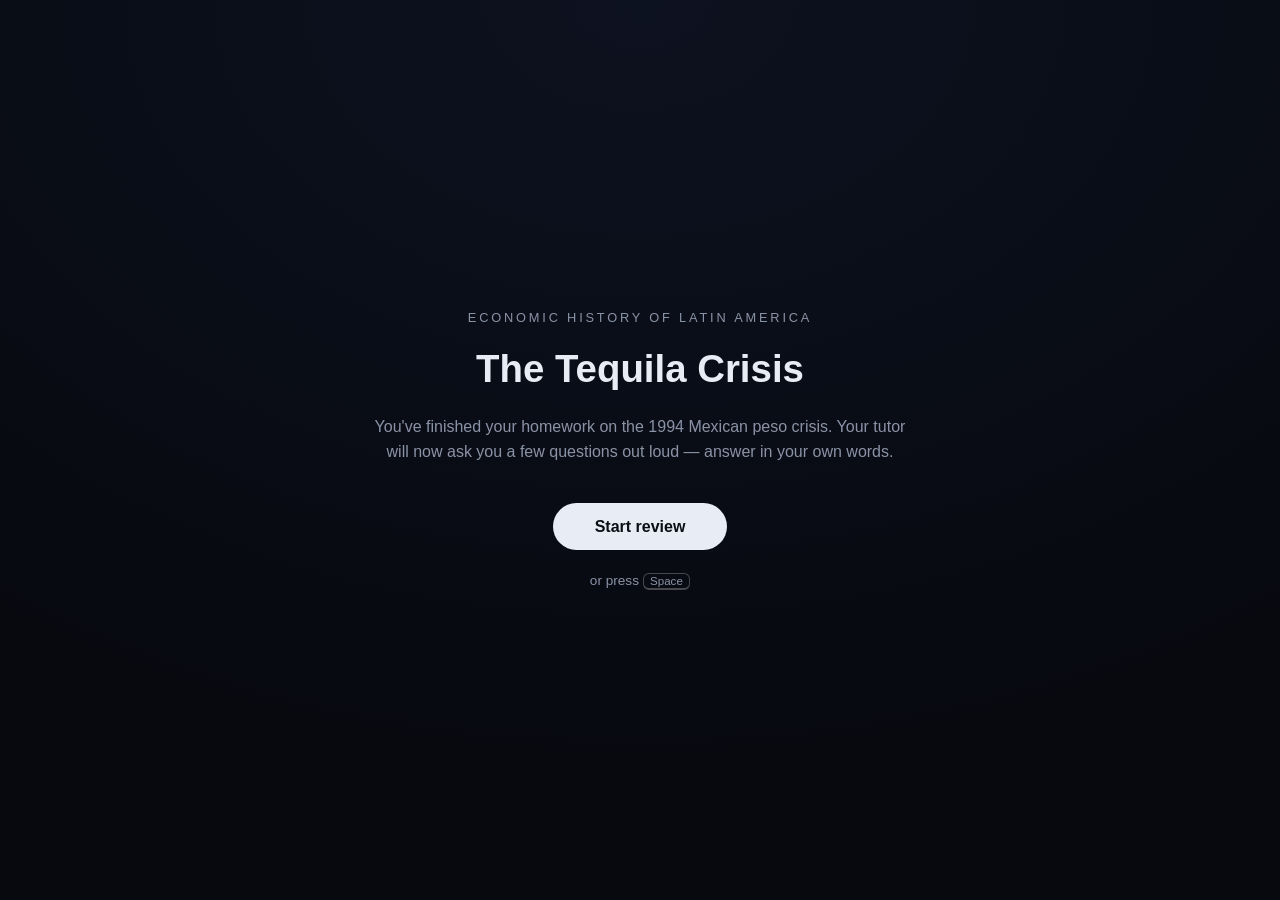
==== demo/index.html @ dbaed429 "Add Demo Day prototype: offline AI-tutor voice session Static HTML/JS mock of the student homework-r" ====
<!DOCTYPE html>
<html lang="en">
<head>
  <meta charset="UTF-8" />
  <meta name="viewport" content="width=device-width, initial-scale=1.0" />
  <title>AI Tutor — Homework Review</title>
  <link rel="stylesheet" href="styles.css" />
</head>
<body>

  <!-- 1. Start / homework intro -->
  <section id="screen-start" class="screen">
    <div class="eyebrow" id="course"></div>
    <h1 id="topic-title"></h1>
    <p class="subtitle" id="homework-intro"></p>
    <button class="btn" id="start-btn">Start review</button>
    <p class="hint">or press <kbd>Space</kbd></p>
  </section>

  <!-- 2. Voice session -->
  <section id="screen-voice" class="screen">
    <div class="voice-header">
      <div class="topic" id="voice-topic"></div>
      <div class="status" id="status"></div>
    </div>

    <div class="orb-stage">
      <div class="orb-halo" id="orb-halo"></div>
      <div class="orb" id="orb"></div>
    </div>

    <p class="question-text" id="question-text"></p>
    <div class="progress" id="progress"></div>
    <p class="hint" id="hint"></p>
  </section>

  <!-- 3. Personalized review video (teacher's AI avatar, Spanish w/ English captions) -->
  <section id="screen-video" class="screen">
    <div class="eyebrow" id="video-eyebrow"></div>
    <p class="subtitle" id="video-lead"></p>
    <video id="review-video" playsinline crossorigin="anonymous">
      <source type="video/mp4" />
      <track kind="subtitles" srclang="en" label="English" default />
    </video>
    <p class="hint">Press <kbd>Space</kbd> to continue</p>
  </section>

  <!-- 4. End screen -->
  <section id="screen-done" class="screen">
    <div class="check">✓</div>
    <h1 id="summary-title"></h1>
    <p class="subtitle" id="summary-message"></p>
    <ul class="topics" id="summary-topics"></ul>
    <p class="footer-note" id="summary-footer"></p>
  </section>

  <script src="config.js"></script>
  <script src="app.js"></script>
</body>
</html>
---- demo/styles.css ----
* {
  margin: 0;
  padding: 0;
  box-sizing: border-box;
}

:root {
  --bg-0: #07090f;
  --bg-1: #0d1220;
  --text: #e8ecf4;
  --text-dim: #8a93a6;
  --accent: #6ea8ff;
  --accent-soft: rgba(110, 168, 255, 0.35);
  --listen: #7fe3b0;
  --listen-soft: rgba(127, 227, 176, 0.35);
}

html,
body {
  height: 100%;
}

body {
  font-family: -apple-system, BlinkMacSystemFont, "Segoe UI", Roboto, sans-serif;
  color: var(--text);
  background: radial-gradient(120% 120% at 50% 0%, var(--bg-1) 0%, var(--bg-0) 70%);
  overflow: hidden;
}

.screen {
  position: absolute;
  inset: 0;
  display: none;
  flex-direction: column;
  align-items: center;
  justify-content: center;
  gap: 1.4rem;
  padding: 2rem;
  text-align: center;
}

.screen.active {
  display: flex;
  animation: fadein 0.5s ease;
}

@keyframes fadein {
  from { opacity: 0; }
  to { opacity: 1; }
}

/* ---------- Start screen ---------- */

.eyebrow {
  font-size: 0.8rem;
  letter-spacing: 0.22em;
  text-transform: uppercase;
  color: var(--text-dim);
}

h1 {
  font-size: 2.4rem;
  font-weight: 700;
}

.subtitle {
  max-width: 34rem;
  line-height: 1.6;
  color: var(--text-dim);
}

.btn {
  margin-top: 1rem;
  padding: 0.9rem 2.6rem;
  font-size: 1rem;
  font-weight: 600;
  color: #0b0e14;
  background: var(--text);
  border: none;
  border-radius: 999px;
  cursor: pointer;
  transition: transform 0.15s ease, box-shadow 0.15s ease;
}

.btn:hover {
  transform: translateY(-1px);
  box-shadow: 0 6px 24px rgba(255, 255, 255, 0.18);
}

/* ---------- Video screen ---------- */

#screen-video video {
  height: min(68vh, 620px);
  border-radius: 18px;
  box-shadow: 0 20px 60px rgba(0, 0, 0, 0.6);
  background: #000;
}

#screen-video video::cue {
  font-size: 1.05rem;
  background: rgba(0, 0, 0, 0.65);
}

/* ---------- Voice screen ---------- */

#screen-voice {
  justify-content: space-between;
  padding: 3.5rem 2rem 2.5rem;
}

.voice-header {
  display: flex;
  flex-direction: column;
  gap: 0.35rem;
}

.voice-header .topic {
  font-weight: 600;
}

.voice-header .status {
  color: var(--text-dim);
  font-size: 0.9rem;
  min-height: 1.2em;
  transition: color 0.3s ease;
}

.orb-stage {
  position: relative;
  display: flex;
  align-items: center;
  justify-content: center;
  flex: 1;
  width: 100%;
}

.orb {
  position: relative;
  width: 190px;
  height: 190px;
  border-radius: 50%;
  background: radial-gradient(circle at 32% 30%, #dceaff 0%, #9cc2ff 32%, #4f86e8 68%, #2a4f9e 100%);
  box-shadow:
    0 0 60px var(--accent-soft),
    0 0 140px var(--accent-soft);
  transition: background 0.6s ease, box-shadow 0.6s ease;
  will-change: transform;
}

.orb.listening {
  background: radial-gradient(circle at 32% 30%, #e2fff0 0%, #a5ecc7 32%, #4ec98d 68%, #1f7a52 100%);
  box-shadow:
    0 0 60px var(--listen-soft),
    0 0 140px var(--listen-soft);
}

.orb-halo {
  position: absolute;
  width: 190px;
  height: 190px;
  border-radius: 50%;
  background: var(--accent-soft);
  filter: blur(50px);
  transition: background 0.6s ease;
  will-change: transform;
}

.orb-halo.listening {
  background: var(--listen-soft);
}

.question-text {
  min-height: 4.2em;
  max-width: 40rem;
  font-size: 1.35rem;
  line-height: 1.5;
  font-weight: 500;
}

.progress {
  display: flex;
  gap: 0.55rem;
  margin-top: 0.6rem;
}

.progress .dot {
  width: 8px;
  height: 8px;
  border-radius: 50%;
  background: rgba(255, 255, 255, 0.18);
  transition: background 0.3s ease;
}

.progress .dot.current {
  background: var(--text);
}

.progress .dot.done {
  background: var(--accent);
}

.hint {
  color: var(--text-dim);
  font-size: 0.85rem;
  min-height: 1.2em;
}

kbd {
  display: inline-block;
  padding: 0.1em 0.55em;
  border: 1px solid rgba(255, 255, 255, 0.25);
  border-bottom-width: 2px;
  border-radius: 6px;
  font-family: inherit;
  font-size: 0.85em;
}

/* ---------- End screen ---------- */

.check {
  width: 64px;
  height: 64px;
  border-radius: 50%;
  display: flex;
  align-items: center;
  justify-content: center;
  font-size: 1.8rem;
  background: rgba(127, 227, 176, 0.15);
  color: var(--listen);
}

.topics {
  list-style: none;
  display: flex;
  flex-direction: column;
  gap: 0.6rem;
  color: var(--text-dim);
}

.topics li::before {
  content: "✓  ";
  color: var(--listen);
}

.footer-note {
  margin-top: 1.2rem;
  font-size: 0.85rem;
  color: var(--text-dim);
}
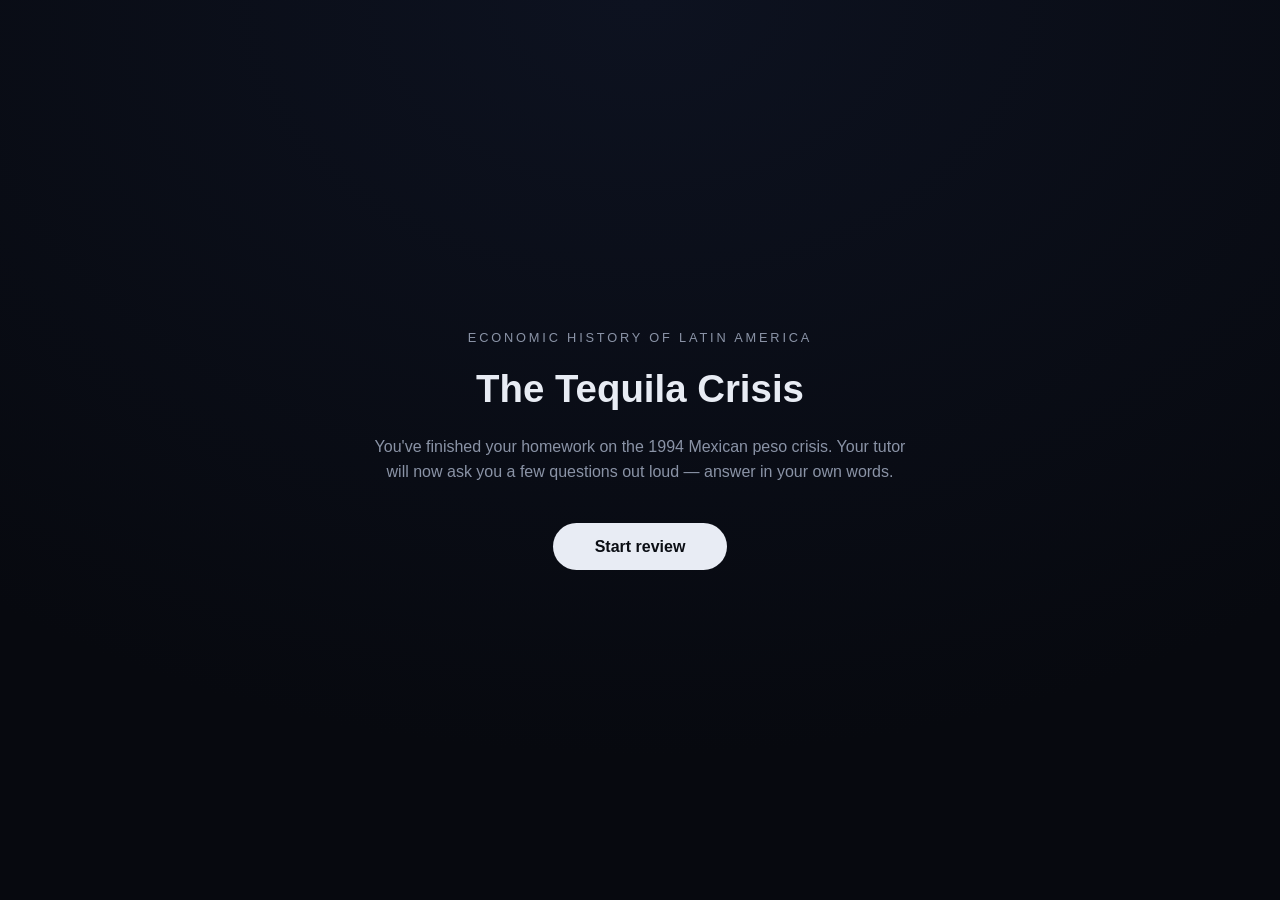
==== commit 84507429: "Improve Demo Day prototype UX: gap-driven story, feedback beat, safety rails - Q3 is now answered wr" ====
--- a/demo/index.html
+++ b/demo/index.html
@@ -14,7 +14,6 @@
     <h1 id="topic-title"></h1>
     <p class="subtitle" id="homework-intro"></p>
     <button class="btn" id="start-btn">Start review</button>
-    <p class="hint">or press <kbd>Space</kbd></p>
   </section>
 
   <!-- 2. Voice session -->
@@ -29,9 +28,12 @@
       <div class="orb" id="orb"></div>
     </div>
 
-    <p class="question-text" id="question-text"></p>
+    <div class="qa-slot">
+      <p class="question-text" id="question-text"></p>
+      <ul class="insights" id="insights"></ul>
+      <div class="gen-loader" id="gen-loader"><span class="bar"></span></div>
+    </div>
     <div class="progress" id="progress"></div>
-    <p class="hint" id="hint"></p>
   </section>
 
   <!-- 3. Personalized review video (teacher's AI avatar, Spanish w/ English captions) -->
@@ -42,10 +44,16 @@
       <source type="video/mp4" />
       <track kind="subtitles" srclang="en" label="English" default />
     </video>
-    <p class="hint">Press <kbd>Space</kbd> to continue</p>
+    <div class="feedback" id="feedback">
+      <p class="feedback-prompt" id="feedback-prompt"></p>
+      <div class="feedback-btns">
+        <button class="thumb" id="thumb-up" aria-label="Helpful">👍</button>
+        <button class="thumb" id="thumb-down" aria-label="Not helpful">👎</button>
+      </div>
+    </div>
   </section>
 
-  <!-- 4. End screen -->
+  <!-- 4. Student end screen -->
   <section id="screen-done" class="screen">
     <div class="check">✓</div>
     <h1 id="summary-title"></h1>
@@ -54,6 +62,17 @@
     <p class="footer-note" id="summary-footer"></p>
   </section>
 
+  <!-- 5. Teacher dashboard -->
+  <section id="screen-teacher" class="screen">
+    <div class="eyebrow" id="teacher-eyebrow"></div>
+    <h1 id="teacher-title"></h1>
+    <p class="subtitle" id="teacher-subtitle"></p>
+    <div class="dash-card">
+      <table class="dash-table" id="teacher-table"></table>
+    </div>
+    <p class="dash-insight" id="teacher-insight"></p>
+  </section>
+
   <script src="config.js"></script>
   <script src="app.js"></script>
 </body>
--- a/demo/styles.css
+++ b/demo/styles.css
@@ -13,6 +13,10 @@
   --accent-soft: rgba(110, 168, 255, 0.35);
   --listen: #7fe3b0;
   --listen-soft: rgba(127, 227, 176, 0.35);
+  --warn: #ffcf7d;
+  --warn-soft: rgba(255, 207, 125, 0.16);
+  --card: rgba(255, 255, 255, 0.045);
+  --card-border: rgba(255, 255, 255, 0.09);
 }
 
 html,
@@ -101,6 +105,54 @@
   background: rgba(0, 0, 0, 0.65);
 }
 
+/* Make room for the feedback prompt once the video freezes. */
+
+#screen-video.feedback-open video {
+  height: min(56vh, 520px);
+}
+
+.feedback {
+  display: none;
+  flex-direction: column;
+  align-items: center;
+  gap: 0.9rem;
+}
+
+.feedback.active {
+  display: flex;
+  animation: fadein 0.4s ease;
+}
+
+.feedback-prompt {
+  font-size: 1.05rem;
+  font-weight: 500;
+}
+
+.feedback-btns {
+  display: flex;
+  gap: 1rem;
+}
+
+.thumb {
+  width: 58px;
+  height: 58px;
+  font-size: 1.5rem;
+  border-radius: 50%;
+  border: 1px solid var(--card-border);
+  background: var(--card);
+  cursor: pointer;
+  transition: transform 0.15s ease, background 0.2s ease, border-color 0.2s ease;
+}
+
+.thumb:hover {
+  transform: translateY(-2px);
+}
+
+.thumb.selected {
+  background: rgba(127, 227, 176, 0.18);
+  border-color: var(--listen);
+}
+
 /* ---------- Voice screen ---------- */
 
 #screen-voice {
@@ -169,14 +221,93 @@
   background: var(--listen-soft);
 }
 
+.qa-slot {
+  min-height: 8em;
+  display: flex;
+  flex-direction: column;
+  align-items: center;
+  justify-content: flex-start;
+  gap: 0.6rem;
+}
+
 .question-text {
-  min-height: 4.2em;
   max-width: 40rem;
   font-size: 1.35rem;
   line-height: 1.5;
   font-weight: 500;
 }
 
+/* Analysis insight lines — streamed in one by one. */
+
+.insights {
+  list-style: none;
+  display: flex;
+  flex-direction: column;
+  gap: 0.55rem;
+  font-size: 1.1rem;
+}
+
+.insights li {
+  opacity: 0;
+  animation: riseIn 0.45s ease forwards;
+}
+
+@keyframes riseIn {
+  from { opacity: 0; transform: translateY(8px); }
+  to { opacity: 1; transform: none; }
+}
+
+.insights li.ok::before {
+  content: "✓  ";
+  color: var(--listen);
+}
+
+.insights li.gap {
+  color: var(--warn);
+  font-weight: 600;
+}
+
+.insights li.gap::before {
+  content: "⚠  ";
+}
+
+/* "Generating personalized review" loading beat */
+
+.gen-loader {
+  display: none;
+  width: 230px;
+  height: 4px;
+  margin-top: 0.4rem;
+  border-radius: 999px;
+  background: rgba(255, 255, 255, 0.1);
+  overflow: hidden;
+}
+
+.gen-loader.active {
+  display: block;
+}
+
+.gen-loader .bar {
+  display: block;
+  height: 100%;
+  width: 40%;
+  border-radius: 999px;
+  background: linear-gradient(90deg, #4f86e8, #6ea8ff);
+  animation: genSlide 1s ease-in-out infinite;
+}
+
+@keyframes genSlide {
+  from { transform: translateX(-110%); }
+  to { transform: translateX(260%); }
+}
+
+/* Acknowledgement beat */
+
+.voice-header .status.ack {
+  color: var(--listen);
+  font-weight: 700;
+}
+
 .progress {
   display: flex;
   gap: 0.55rem;
@@ -197,22 +328,6 @@
 
 .progress .dot.done {
   background: var(--accent);
-}
-
-.hint {
-  color: var(--text-dim);
-  font-size: 0.85rem;
-  min-height: 1.2em;
-}
-
-kbd {
-  display: inline-block;
-  padding: 0.1em 0.55em;
-  border: 1px solid rgba(255, 255, 255, 0.25);
-  border-bottom-width: 2px;
-  border-radius: 6px;
-  font-family: inherit;
-  font-size: 0.85em;
 }
 
 /* ---------- End screen ---------- */
@@ -237,9 +352,17 @@
   color: var(--text-dim);
 }
 
-.topics li::before {
+.topics li.ok::before {
   content: "✓  ";
   color: var(--listen);
+}
+
+.topics li.gap {
+  color: var(--warn);
+}
+
+.topics li.gap::before {
+  content: "⚠  ";
 }
 
 .footer-note {
@@ -247,3 +370,85 @@
   font-size: 0.85rem;
   color: var(--text-dim);
 }
+
+/* ---------- Teacher dashboard ---------- */
+
+.dash-card {
+  background: var(--card);
+  border: 1px solid var(--card-border);
+  border-radius: 18px;
+  padding: 1.2rem 1.6rem;
+  box-shadow: 0 20px 60px rgba(0, 0, 0, 0.35);
+}
+
+.dash-table {
+  border-collapse: collapse;
+}
+
+.dash-table th {
+  font-size: 0.72rem;
+  font-weight: 600;
+  letter-spacing: 0.08em;
+  text-transform: uppercase;
+  color: var(--text-dim);
+  padding: 0.55rem 1.2rem;
+  text-align: center;
+}
+
+.dash-table th:first-child {
+  text-align: left;
+}
+
+.dash-table td {
+  padding: 0.6rem 1.2rem;
+  text-align: center;
+}
+
+.dash-table td.name {
+  text-align: left;
+  font-weight: 500;
+  white-space: nowrap;
+}
+
+.dash-table tr.highlight td {
+  background: rgba(110, 168, 255, 0.1);
+}
+
+.dash-table tr.highlight td:first-child {
+  border-radius: 10px 0 0 10px;
+}
+
+.dash-table tr.highlight td:last-child {
+  border-radius: 0 10px 10px 0;
+}
+
+.cell-dot {
+  display: inline-flex;
+  align-items: center;
+  justify-content: center;
+  width: 24px;
+  height: 24px;
+  border-radius: 50%;
+  font-size: 0.8rem;
+  font-weight: 700;
+}
+
+.cell-dot.ok {
+  background: rgba(127, 227, 176, 0.15);
+  color: var(--listen);
+}
+
+.cell-dot.gap {
+  background: var(--warn-soft);
+  color: var(--warn);
+}
+
+.dash-insight {
+  max-width: 38rem;
+  color: var(--warn);
+  font-size: 0.95rem;
+}
+
+.dash-insight::before {
+  content: "⚠  ";
+}
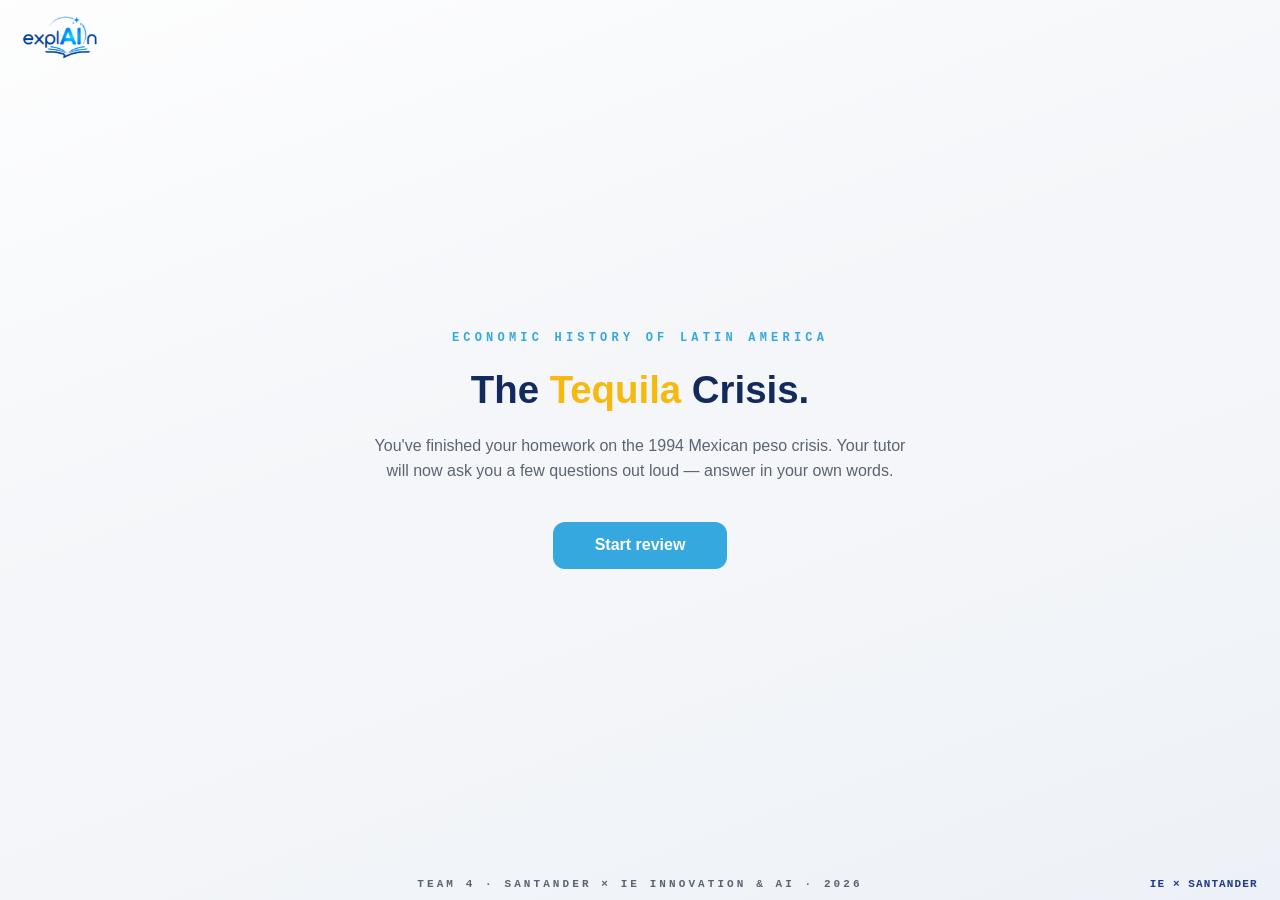
==== commit c09d139c: "Re-skin student demo to explAIn brand design system Light theme per DESIGN.md §10: :root token remap" ====
--- a/demo/index.html
+++ b/demo/index.html
@@ -3,10 +3,14 @@
 <head>
   <meta charset="UTF-8" />
   <meta name="viewport" content="width=device-width, initial-scale=1.0" />
-  <title>AI Tutor — Homework Review</title>
+  <title>explAIn — Homework Review</title>
   <link rel="stylesheet" href="styles.css" />
 </head>
 <body>
+
+  <header class="brand-header">
+    <img class="brand-logo" src="assets/logo.png" alt="explAIn" />
+  </header>
 
   <!-- 1. Start / homework intro -->
   <section id="screen-start" class="screen">
@@ -73,6 +77,11 @@
     <p class="dash-insight" id="teacher-insight"></p>
   </section>
 
+  <footer class="brand-footer">
+    <span>Team 4 · Santander × IE Innovation &amp; AI · 2026</span>
+    <span class="cobrand">ie × Santander</span>
+  </footer>
+
   <script src="config.js"></script>
   <script src="app.js"></script>
 </body>
--- a/demo/styles.css
+++ b/demo/styles.css
@@ -5,18 +5,39 @@
 }
 
 :root {
-  --bg-0: #07090f;
-  --bg-1: #0d1220;
-  --text: #e8ecf4;
-  --text-dim: #8a93a6;
-  --accent: #6ea8ff;
-  --accent-soft: rgba(110, 168, 255, 0.35);
-  --listen: #7fe3b0;
-  --listen-soft: rgba(127, 227, 176, 0.35);
-  --warn: #ffcf7d;
-  --warn-soft: rgba(255, 207, 125, 0.16);
-  --card: rgba(255, 255, 255, 0.045);
-  --card-border: rgba(255, 255, 255, 0.09);
+  /* Brand (DESIGN.md §2) */
+  --brand-blue: #2540A5;
+  --brand-gradient: linear-gradient(135deg, #1E7BF0 0%, #35A8E0 100%);
+  --navy-900: #132A5C;
+  --navy-700: #1E3A8A;
+  --yellow-500: #F5B90F;
+  --sky-500: #35A8E0;
+  --sky-300: #7CC5EA;
+  --blue-600: #2F6FE4;
+  --green-600: #1E9E6E;
+  --red-500: #D94F3D;
+  --amber-700: #9A6B08;
+  --purple-500: #7C5CBF;
+  --teal-600: #178A80;
+  --bg-tint-blue: #EFF5FC;
+  --bg-tint-green: #EAF6F0;
+  --shadow-card: 0 2px 8px rgba(19, 42, 92, 0.06), 0 12px 32px rgba(19, 42, 92, 0.08);
+  --shadow-lift: 0 4px 12px rgba(19, 42, 92, 0.10), 0 20px 48px rgba(19, 42, 92, 0.12);
+
+  /* Legacy tokens, remapped to the light theme (app.js untouched) */
+  --bg-0: #F4F6F9;
+  --bg-1: #FFFFFF;
+  --text: #1A2233;
+  --text-dim: #5B6472;
+  --border: #E3E8EF;
+  --accent: #35A8E0;
+  --accent-soft: rgba(53, 168, 224, 0.25);
+  --listen: #1E9E6E;
+  --listen-soft: rgba(30, 158, 110, 0.22);
+  --warn: #F5B90F;
+  --warn-soft: rgba(245, 185, 15, 0.15);
+  --card: #FFFFFF;
+  --card-border: #E3E8EF;
 }
 
 html,
@@ -25,10 +46,58 @@
 }
 
 body {
-  font-family: -apple-system, BlinkMacSystemFont, "Segoe UI", Roboto, sans-serif;
+  font-family: -apple-system, BlinkMacSystemFont, "Segoe UI", Helvetica, Arial, sans-serif;
   color: var(--text);
-  background: radial-gradient(120% 120% at 50% 0%, var(--bg-1) 0%, var(--bg-0) 70%);
+  /* Near-white base with the deck's faint diagonal panel texture */
+  background:
+    linear-gradient(160deg, #FFFFFFD9 0%, #FFFFFF00 45%),
+    linear-gradient(340deg, #EDF1F7 0%, rgba(237, 241, 247, 0) 40%),
+    var(--bg-0);
   overflow: hidden;
+}
+
+/* ---------- Brand header & co-brand footer ---------- */
+
+.brand-header {
+  position: fixed;
+  top: 0;
+  left: 0;
+  right: 0;
+  display: flex;
+  align-items: center;
+  padding: 0.9rem 1.4rem;
+  z-index: 10;
+  pointer-events: none;
+}
+
+.brand-logo {
+  height: 46px;
+}
+
+.brand-footer {
+  position: fixed;
+  left: 0;
+  right: 0;
+  bottom: 0;
+  display: flex;
+  align-items: center;
+  justify-content: center;
+  padding: 0.65rem 1.4rem;
+  z-index: 10;
+  pointer-events: none;
+  font-family: "Courier New", ui-monospace, monospace;
+  font-size: 11px;
+  font-weight: 600;
+  letter-spacing: 0.28em;
+  text-transform: uppercase;
+  color: var(--text-dim);
+}
+
+.brand-footer .cobrand {
+  position: absolute;
+  right: 1.4rem;
+  letter-spacing: 0.1em;
+  color: var(--navy-700);
 }
 
 .screen {
@@ -56,20 +125,27 @@
 /* ---------- Start screen ---------- */
 
 .eyebrow {
-  font-size: 0.8rem;
-  letter-spacing: 0.22em;
+  font-family: "Courier New", ui-monospace, monospace;
+  font-size: 12px;
+  font-weight: 600;
+  letter-spacing: 0.35em;
   text-transform: uppercase;
-  color: var(--text-dim);
+  color: var(--sky-500);
 }
 
 h1 {
   font-size: 2.4rem;
-  font-weight: 700;
+  font-weight: 800;
+  color: var(--navy-900);
+}
+
+.hl {
+  color: var(--yellow-500);
 }
 
 .subtitle {
   max-width: 34rem;
-  line-height: 1.6;
+  line-height: 1.55;
   color: var(--text-dim);
 }
 
@@ -77,18 +153,19 @@
   margin-top: 1rem;
   padding: 0.9rem 2.6rem;
   font-size: 1rem;
-  font-weight: 600;
-  color: #0b0e14;
-  background: var(--text);
+  font-weight: 700;
+  color: #ffffff;
+  background: var(--sky-500);
   border: none;
-  border-radius: 999px;
+  border-radius: 12px;
   cursor: pointer;
-  transition: transform 0.15s ease, box-shadow 0.15s ease;
+  transition: transform 0.15s ease, box-shadow 0.15s ease, background 0.15s ease;
 }
 
 .btn:hover {
   transform: translateY(-1px);
-  box-shadow: 0 6px 24px rgba(255, 255, 255, 0.18);
+  background: #2b98cf;
+  box-shadow: var(--shadow-lift);
 }
 
 /* ---------- Video screen ---------- */
@@ -96,7 +173,7 @@
 #screen-video video {
   height: min(68vh, 620px);
   border-radius: 18px;
-  box-shadow: 0 20px 60px rgba(0, 0, 0, 0.6);
+  box-shadow: var(--shadow-card);
   background: #000;
 }
 
@@ -138,8 +215,9 @@
   height: 58px;
   font-size: 1.5rem;
   border-radius: 50%;
-  border: 1px solid var(--card-border);
-  background: var(--card);
+  border: 1px solid var(--border);
+  background: var(--bg-1);
+  box-shadow: var(--shadow-card);
   cursor: pointer;
   transition: transform 0.15s ease, background 0.2s ease, border-color 0.2s ease;
 }
@@ -149,15 +227,15 @@
 }
 
 .thumb.selected {
-  background: rgba(127, 227, 176, 0.18);
-  border-color: var(--listen);
+  background: var(--bg-tint-green);
+  border-color: var(--green-600);
 }
 
 /* ---------- Voice screen ---------- */
 
 #screen-voice {
   justify-content: space-between;
-  padding: 3.5rem 2rem 2.5rem;
+  padding: 4.6rem 2rem 3.2rem;
 }
 
 .voice-header {
@@ -167,7 +245,8 @@
 }
 
 .voice-header .topic {
-  font-weight: 600;
+  font-weight: 700;
+  color: var(--navy-900);
 }
 
 .voice-header .status {
@@ -186,39 +265,77 @@
   width: 100%;
 }
 
+/* Sparkle accents echoing the logo's stars (DESIGN.md §5) */
+
+.orb-stage::before,
+.orb-stage::after {
+  position: absolute;
+  color: var(--sky-500);
+  pointer-events: none;
+}
+
+.orb-stage::before {
+  content: "✦";
+  font-size: 1.5rem;
+  top: calc(50% - 138px);
+  left: calc(50% + 96px);
+}
+
+.orb-stage::after {
+  content: "✦";
+  font-size: 0.9rem;
+  top: calc(50% - 104px);
+  left: calc(50% + 134px);
+  color: var(--sky-300);
+}
+
+/* Brand-gradient ring (the screen's one gradient moment) around a
+   white/tinted core; app.js keeps driving the transform scaling. */
+
 .orb {
   position: relative;
   width: 190px;
   height: 190px;
   border-radius: 50%;
-  background: radial-gradient(circle at 32% 30%, #dceaff 0%, #9cc2ff 32%, #4f86e8 68%, #2a4f9e 100%);
-  box-shadow:
-    0 0 60px var(--accent-soft),
-    0 0 140px var(--accent-soft);
+  background: var(--brand-gradient);
+  box-shadow: var(--shadow-lift);
   transition: background 0.6s ease, box-shadow 0.6s ease;
   will-change: transform;
 }
 
+.orb::after {
+  content: "";
+  position: absolute;
+  inset: 7px;
+  border-radius: 50%;
+  background: radial-gradient(circle at 32% 30%, #ffffff 0%, var(--bg-tint-blue) 62%, #DCEAF8 100%);
+  transition: background 0.6s ease;
+}
+
 .orb.listening {
-  background: radial-gradient(circle at 32% 30%, #e2fff0 0%, #a5ecc7 32%, #4ec98d 68%, #1f7a52 100%);
-  box-shadow:
-    0 0 60px var(--listen-soft),
-    0 0 140px var(--listen-soft);
-}
+  background: var(--green-600);
+}
+
+.orb.listening::after {
+  background: radial-gradient(circle at 32% 30%, #ffffff 0%, var(--bg-tint-green) 62%, #D6EFE3 100%);
+}
+
+/* The old neon glow becomes a soft navy-tinted aura that still
+   scales with the audio level. */
 
 .orb-halo {
   position: absolute;
   width: 190px;
   height: 190px;
   border-radius: 50%;
-  background: var(--accent-soft);
-  filter: blur(50px);
+  background: rgba(19, 42, 92, 0.10);
+  filter: blur(34px);
   transition: background 0.6s ease;
   will-change: transform;
 }
 
 .orb-halo.listening {
-  background: var(--listen-soft);
+  background: rgba(30, 158, 110, 0.14);
 }
 
 .qa-slot {
@@ -235,6 +352,7 @@
   font-size: 1.35rem;
   line-height: 1.5;
   font-weight: 500;
+  color: var(--navy-900);
 }
 
 /* Analysis insight lines — streamed in one by one. */
@@ -259,11 +377,11 @@
 
 .insights li.ok::before {
   content: "✓  ";
-  color: var(--listen);
+  color: var(--green-600);
 }
 
 .insights li.gap {
-  color: var(--warn);
+  color: var(--amber-700);
   font-weight: 600;
 }
 
@@ -279,7 +397,7 @@
   height: 4px;
   margin-top: 0.4rem;
   border-radius: 999px;
-  background: rgba(255, 255, 255, 0.1);
+  background: var(--border);
   overflow: hidden;
 }
 
@@ -292,7 +410,7 @@
   height: 100%;
   width: 40%;
   border-radius: 999px;
-  background: linear-gradient(90deg, #4f86e8, #6ea8ff);
+  background: var(--brand-gradient);
   animation: genSlide 1s ease-in-out infinite;
 }
 
@@ -304,7 +422,7 @@
 /* Acknowledgement beat */
 
 .voice-header .status.ack {
-  color: var(--listen);
+  color: var(--green-600);
   font-weight: 700;
 }
 
@@ -318,16 +436,16 @@
   width: 8px;
   height: 8px;
   border-radius: 50%;
-  background: rgba(255, 255, 255, 0.18);
+  background: #C9D4E3;
   transition: background 0.3s ease;
 }
 
 .progress .dot.current {
-  background: var(--text);
+  background: var(--navy-900);
 }
 
 .progress .dot.done {
-  background: var(--accent);
+  background: var(--sky-500);
 }
 
 /* ---------- End screen ---------- */
@@ -340,8 +458,8 @@
   align-items: center;
   justify-content: center;
   font-size: 1.8rem;
-  background: rgba(127, 227, 176, 0.15);
-  color: var(--listen);
+  background: var(--bg-tint-green);
+  color: var(--green-600);
 }
 
 .topics {
@@ -354,11 +472,11 @@
 
 .topics li.ok::before {
   content: "✓  ";
-  color: var(--listen);
+  color: var(--green-600);
 }
 
 .topics li.gap {
-  color: var(--warn);
+  color: var(--amber-700);
 }
 
 .topics li.gap::before {
@@ -374,11 +492,11 @@
 /* ---------- Teacher dashboard ---------- */
 
 .dash-card {
-  background: var(--card);
-  border: 1px solid var(--card-border);
+  background: var(--bg-1);
+  border: 1px solid var(--border);
   border-radius: 18px;
   padding: 1.2rem 1.6rem;
-  box-shadow: 0 20px 60px rgba(0, 0, 0, 0.35);
+  box-shadow: var(--shadow-card);
 }
 
 .dash-table {
@@ -411,7 +529,7 @@
 }
 
 .dash-table tr.highlight td {
-  background: rgba(110, 168, 255, 0.1);
+  background: var(--bg-tint-blue);
 }
 
 .dash-table tr.highlight td:first-child {
@@ -434,19 +552,20 @@
 }
 
 .cell-dot.ok {
-  background: rgba(127, 227, 176, 0.15);
-  color: var(--listen);
+  background: var(--bg-tint-green);
+  color: var(--green-600);
 }
 
 .cell-dot.gap {
-  background: var(--warn-soft);
-  color: var(--warn);
+  background: rgba(245, 185, 15, 0.18);
+  color: var(--amber-700);
 }
 
 .dash-insight {
   max-width: 38rem;
-  color: var(--warn);
+  color: var(--amber-700);
   font-size: 0.95rem;
+  font-weight: 600;
 }
 
 .dash-insight::before {
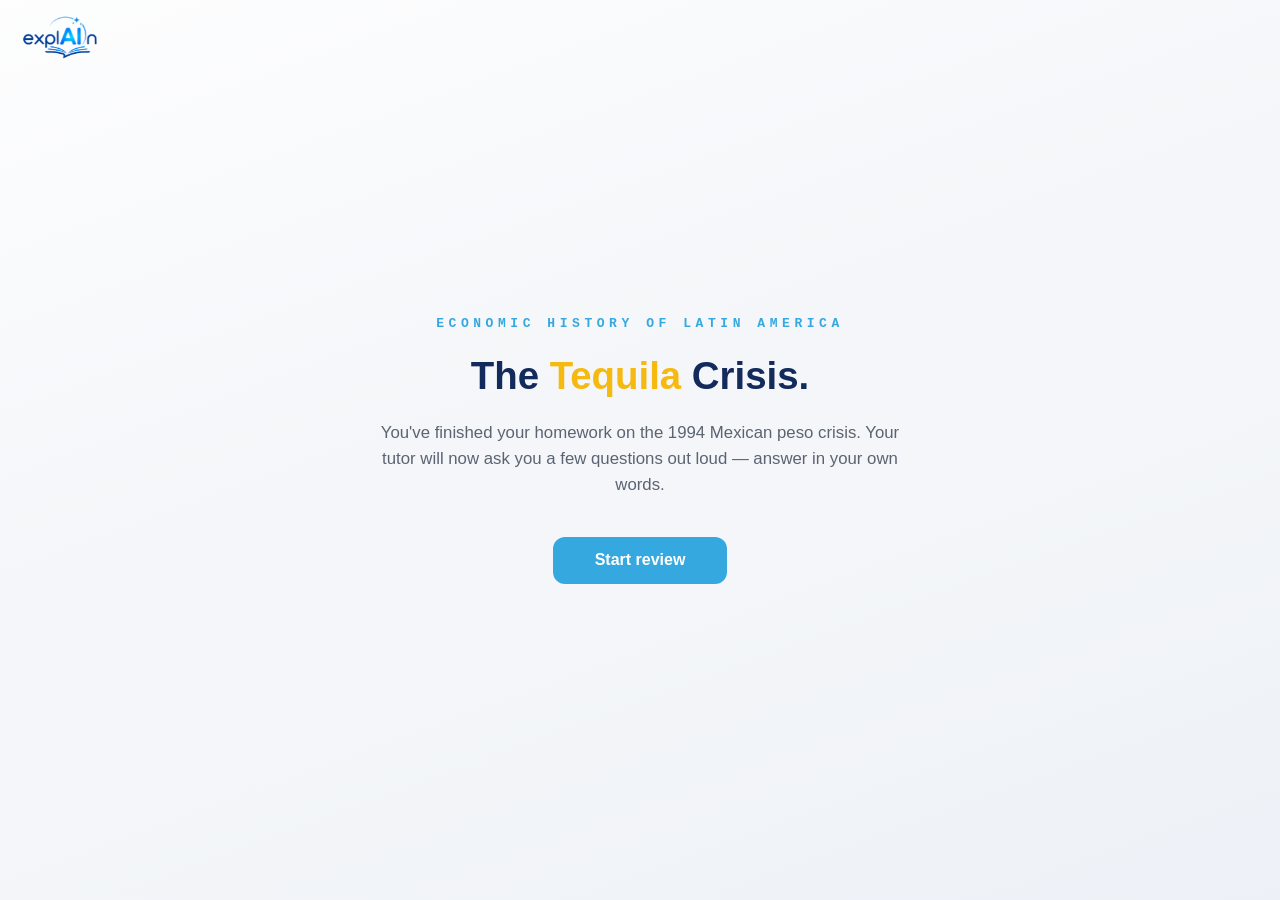
==== commit ab2696ff: "Product polish: drop co-brand footers, larger type, phone-framed video - Remove the ie × Santander f" ====
--- a/demo/index.html
+++ b/demo/index.html
@@ -42,17 +42,23 @@
 
   <!-- 3. Personalized review video (teacher's AI avatar, Spanish w/ English captions) -->
   <section id="screen-video" class="screen">
-    <div class="eyebrow" id="video-eyebrow"></div>
-    <p class="subtitle" id="video-lead"></p>
-    <video id="review-video" playsinline crossorigin="anonymous">
-      <source type="video/mp4" />
-      <track kind="subtitles" srclang="en" label="English" default />
-    </video>
-    <div class="feedback" id="feedback">
-      <p class="feedback-prompt" id="feedback-prompt"></p>
-      <div class="feedback-btns">
-        <button class="thumb" id="thumb-up" aria-label="Helpful">👍</button>
-        <button class="thumb" id="thumb-down" aria-label="Not helpful">👎</button>
+    <div class="video-layout">
+      <div class="video-copy">
+        <div class="eyebrow" id="video-eyebrow"></div>
+        <p class="video-lead" id="video-lead"></p>
+        <div class="feedback" id="feedback">
+          <p class="feedback-prompt" id="feedback-prompt"></p>
+          <div class="feedback-btns">
+            <button class="thumb" id="thumb-up" aria-label="Helpful">👍</button>
+            <button class="thumb" id="thumb-down" aria-label="Not helpful">👎</button>
+          </div>
+        </div>
+      </div>
+      <div class="phone">
+        <video id="review-video" playsinline crossorigin="anonymous">
+          <source type="video/mp4" />
+          <track kind="subtitles" srclang="en" label="English" default />
+        </video>
       </div>
     </div>
   </section>
@@ -77,11 +83,6 @@
     <p class="dash-insight" id="teacher-insight"></p>
   </section>
 
-  <footer class="brand-footer">
-    <span>Team 4 · Santander × IE Innovation &amp; AI · 2026</span>
-    <span class="cobrand">ie × Santander</span>
-  </footer>
-
   <script src="config.js"></script>
   <script src="app.js"></script>
 </body>
--- a/demo/styles.css
+++ b/demo/styles.css
@@ -56,7 +56,7 @@
   overflow: hidden;
 }
 
-/* ---------- Brand header & co-brand footer ---------- */
+/* ---------- Brand header ---------- */
 
 .brand-header {
   position: fixed;
@@ -72,32 +72,6 @@
 
 .brand-logo {
   height: 46px;
-}
-
-.brand-footer {
-  position: fixed;
-  left: 0;
-  right: 0;
-  bottom: 0;
-  display: flex;
-  align-items: center;
-  justify-content: center;
-  padding: 0.65rem 1.4rem;
-  z-index: 10;
-  pointer-events: none;
-  font-family: "Courier New", ui-monospace, monospace;
-  font-size: 11px;
-  font-weight: 600;
-  letter-spacing: 0.28em;
-  text-transform: uppercase;
-  color: var(--text-dim);
-}
-
-.brand-footer .cobrand {
-  position: absolute;
-  right: 1.4rem;
-  letter-spacing: 0.1em;
-  color: var(--navy-700);
 }
 
 .screen {
@@ -126,7 +100,7 @@
 
 .eyebrow {
   font-family: "Courier New", ui-monospace, monospace;
-  font-size: 12px;
+  font-size: 13px;
   font-weight: 600;
   letter-spacing: 0.35em;
   text-transform: uppercase;
@@ -145,6 +119,7 @@
 
 .subtitle {
   max-width: 34rem;
+  font-size: 1.05rem;
   line-height: 1.55;
   color: var(--text-dim);
 }
@@ -170,29 +145,62 @@
 
 /* ---------- Video screen ---------- */
 
+/* Product-style layout: copy (and, later, the feedback ask) on the
+   left, the student's phone with the avatar video on the right. */
+
+.video-layout {
+  display: flex;
+  align-items: center;
+  gap: 3.5rem;
+  max-width: 1020px;
+  text-align: left;
+}
+
+.video-copy {
+  flex: 1;
+  min-width: 20rem;
+  display: flex;
+  flex-direction: column;
+  align-items: flex-start;
+  gap: 1.1rem;
+}
+
+.video-lead {
+  max-width: 26rem;
+  font-size: 1.35rem;
+  line-height: 1.5;
+  font-weight: 600;
+  color: var(--navy-900);
+}
+
+/* Phone frame around the vertical avatar video. */
+
+.phone {
+  flex: none;
+  padding: 12px;
+  border-radius: 44px;
+  background: linear-gradient(160deg, #1B2A4A 0%, #0F1A33 100%);
+  box-shadow: var(--shadow-lift);
+}
+
 #screen-video video {
-  height: min(68vh, 620px);
-  border-radius: 18px;
-  box-shadow: var(--shadow-card);
+  display: block;
+  height: min(72vh, 640px);
+  border-radius: 34px;
   background: #000;
 }
 
 #screen-video video::cue {
-  font-size: 1.05rem;
+  font-size: 1.1rem;
   background: rgba(0, 0, 0, 0.65);
-}
-
-/* Make room for the feedback prompt once the video freezes. */
-
-#screen-video.feedback-open video {
-  height: min(56vh, 520px);
 }
 
 .feedback {
   display: none;
   flex-direction: column;
-  align-items: center;
+  align-items: flex-start;
   gap: 0.9rem;
+  margin-top: 0.4rem;
 }
 
 .feedback.active {
@@ -201,7 +209,7 @@
 }
 
 .feedback-prompt {
-  font-size: 1.05rem;
+  font-size: 1.15rem;
   font-weight: 500;
 }
 
@@ -235,7 +243,7 @@
 
 #screen-voice {
   justify-content: space-between;
-  padding: 4.6rem 2rem 3.2rem;
+  padding: 4.6rem 2rem 2.5rem;
 }
 
 .voice-header {
@@ -251,7 +259,7 @@
 
 .voice-header .status {
   color: var(--text-dim);
-  font-size: 0.9rem;
+  font-size: 1rem;
   min-height: 1.2em;
   transition: color 0.3s ease;
 }
@@ -289,35 +297,67 @@
   color: var(--sky-300);
 }
 
-/* Brand-gradient ring (the screen's one gradient moment) around a
-   white/tinted core; app.js keeps driving the transform scaling. */
+/* Glossy brand-gradient sphere — the screen's one gradient moment.
+   A slow conic swirl (::before) gives it a liquid feel and a soft
+   specular highlight (::after) the 3D volume; app.js keeps driving
+   the transform scaling. */
 
 .orb {
   position: relative;
   width: 190px;
   height: 190px;
   border-radius: 50%;
-  background: var(--brand-gradient);
-  box-shadow: var(--shadow-lift);
+  overflow: hidden;
+  background: radial-gradient(circle at 32% 28%, #C8E6F8 0%, #5FB9E8 30%, #1E7BF0 62%, #2540A5 100%);
+  box-shadow:
+    inset 0 -20px 36px rgba(19, 42, 92, 0.35),
+    inset 0 12px 24px rgba(255, 255, 255, 0.45),
+    var(--shadow-lift);
   transition: background 0.6s ease, box-shadow 0.6s ease;
   will-change: transform;
+}
+
+.orb::before {
+  content: "";
+  position: absolute;
+  inset: -30%;
+  background: conic-gradient(
+    from 0deg,
+    transparent 0deg,
+    rgba(255, 255, 255, 0.32) 55deg,
+    transparent 120deg,
+    rgba(124, 197, 234, 0.45) 200deg,
+    transparent 265deg,
+    rgba(255, 255, 255, 0.22) 320deg,
+    transparent 360deg
+  );
+  filter: blur(16px);
+  animation: orbSwirl 9s linear infinite;
+}
+
+@keyframes orbSwirl {
+  to { transform: rotate(360deg); }
 }
 
 .orb::after {
   content: "";
   position: absolute;
-  inset: 7px;
+  top: 9%;
+  left: 15%;
+  width: 44%;
+  height: 30%;
   border-radius: 50%;
-  background: radial-gradient(circle at 32% 30%, #ffffff 0%, var(--bg-tint-blue) 62%, #DCEAF8 100%);
-  transition: background 0.6s ease;
+  background: linear-gradient(180deg, rgba(255, 255, 255, 0.9), rgba(255, 255, 255, 0));
+  filter: blur(3px);
+  transform: rotate(-18deg);
 }
 
 .orb.listening {
-  background: var(--green-600);
-}
-
-.orb.listening::after {
-  background: radial-gradient(circle at 32% 30%, #ffffff 0%, var(--bg-tint-green) 62%, #D6EFE3 100%);
+  background: radial-gradient(circle at 32% 28%, #CDEEDD 0%, #5FCE9B 32%, #1E9E6E 66%, #135C42 100%);
+  box-shadow:
+    inset 0 -20px 36px rgba(10, 61, 44, 0.35),
+    inset 0 12px 24px rgba(255, 255, 255, 0.42),
+    var(--shadow-lift);
 }
 
 /* The old neon glow becomes a soft navy-tinted aura that still
@@ -328,14 +368,14 @@
   width: 190px;
   height: 190px;
   border-radius: 50%;
-  background: rgba(19, 42, 92, 0.10);
+  background: rgba(53, 168, 224, 0.20);
   filter: blur(34px);
   transition: background 0.6s ease;
   will-change: transform;
 }
 
 .orb-halo.listening {
-  background: rgba(30, 158, 110, 0.14);
+  background: rgba(30, 158, 110, 0.18);
 }
 
 .qa-slot {
@@ -485,7 +525,7 @@
 
 .footer-note {
   margin-top: 1.2rem;
-  font-size: 0.85rem;
+  font-size: 0.95rem;
   color: var(--text-dim);
 }
 
@@ -504,7 +544,7 @@
 }
 
 .dash-table th {
-  font-size: 0.72rem;
+  font-size: 0.8rem;
   font-weight: 600;
   letter-spacing: 0.08em;
   text-transform: uppercase;
@@ -564,7 +604,7 @@
 .dash-insight {
   max-width: 38rem;
   color: var(--amber-700);
-  font-size: 0.95rem;
+  font-size: 1.05rem;
   font-weight: 600;
 }
 
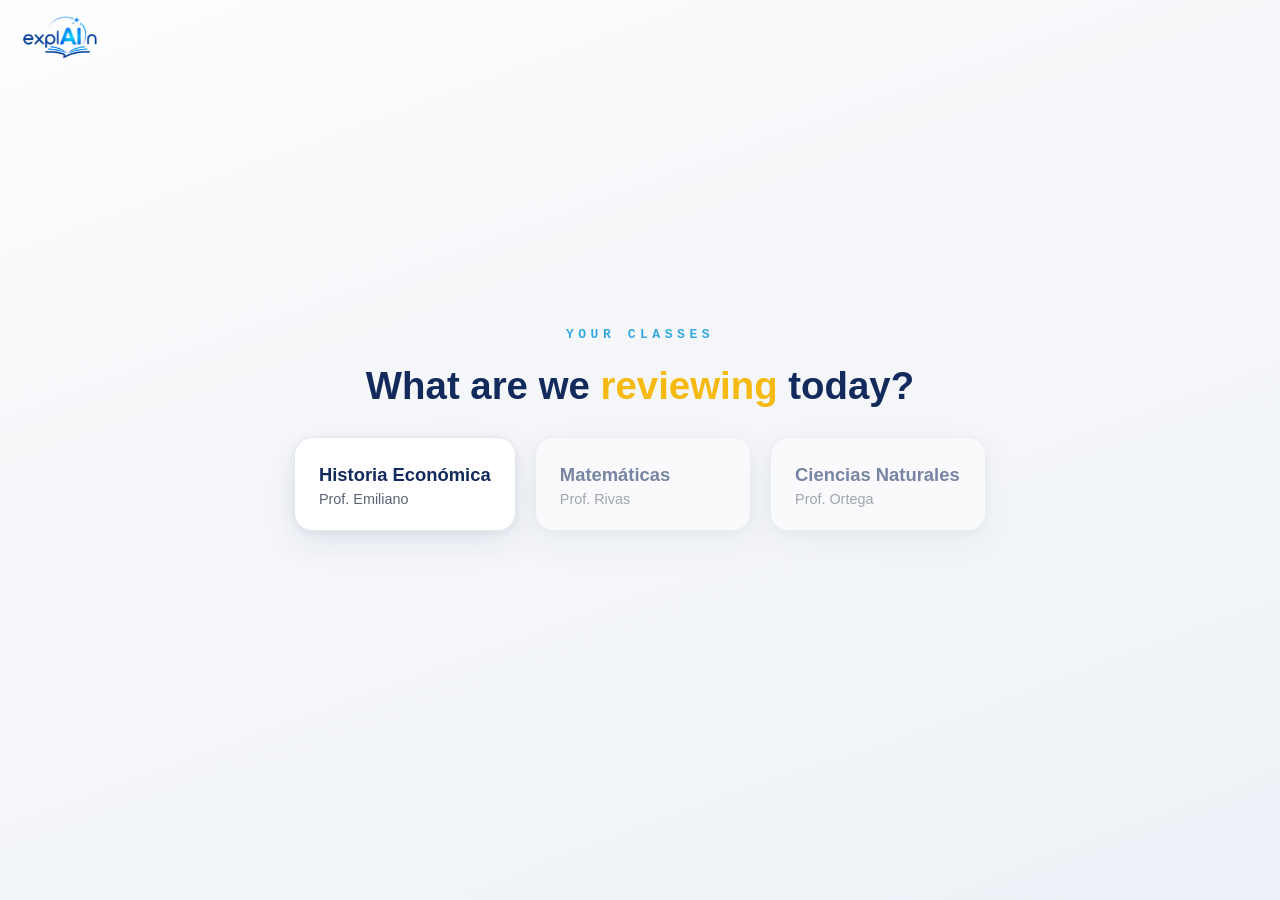
==== commit 061b0367: "Add class/topic starting pages to both demos Each demo now opens on a picker before its start screen" ====
--- a/demo/index.html
+++ b/demo/index.html
@@ -11,6 +11,14 @@
   <header class="brand-header">
     <img class="brand-logo" src="assets/logo.png" alt="explAIn" />
   </header>
+
+  <!-- 0. Class / topic picker (subjects, then topics) -->
+  <section id="screen-pick" class="screen">
+    <div class="eyebrow" id="pick-eyebrow"></div>
+    <h1 id="pick-title"></h1>
+    <ul class="pick-cards" id="pick-cards"></ul>
+    <p class="picker-hint" id="pick-hint"></p>
+  </section>
 
   <!-- 1. Start / homework intro -->
   <section id="screen-start" class="screen">
@@ -55,7 +63,7 @@
         </div>
       </div>
       <div class="phone">
-        <video id="review-video" playsinline crossorigin="anonymous">
+        <video id="review-video" playsinline preload="auto" poster="assets/video/tutor-intro-poster.jpg">
           <source type="video/mp4" />
           <track kind="subtitles" srclang="en" label="English" default />
         </video>
--- a/demo/styles.css
+++ b/demo/styles.css
@@ -143,6 +143,87 @@
   box-shadow: var(--shadow-lift);
 }
 
+/* ---------- Class / topic picker ---------- */
+
+.pick-cards {
+  list-style: none;
+  display: flex;
+  flex-wrap: wrap;
+  justify-content: center;
+  gap: 1.2rem;
+  margin-top: 0.4rem;
+}
+
+.pick-card {
+  min-width: 13.5rem;
+  padding: 1.6rem 1.5rem 1.4rem;
+  display: flex;
+  flex-direction: column;
+  align-items: flex-start;
+  gap: 0.35rem;
+  text-align: left;
+  background: var(--bg-1);
+  border: 1px solid var(--border);
+  border-radius: 18px;
+  box-shadow: var(--shadow-card);
+  cursor: pointer;
+  transition: transform 0.15s ease, box-shadow 0.15s ease, border-color 0.15s ease;
+}
+
+.pick-card:hover {
+  transform: translateY(-2px);
+  box-shadow: var(--shadow-lift);
+}
+
+.pick-card.selected {
+  border-color: var(--sky-500);
+  box-shadow: 0 0 0 3px var(--accent-soft), var(--shadow-lift);
+}
+
+.pick-name {
+  font-size: 1.15rem;
+  font-weight: 700;
+  color: var(--navy-900);
+}
+
+.pick-sub {
+  font-size: 0.9rem;
+  color: var(--text-dim);
+}
+
+/* Cards outside the scripted path: quieter, and they nudge on click. */
+
+.pick-card.demo {
+  opacity: 0.55;
+}
+
+.pick-card.demo:hover {
+  transform: none;
+  box-shadow: var(--shadow-card);
+}
+
+.pick-card.nope {
+  animation: nudge 0.35s ease;
+}
+
+@keyframes nudge {
+  0%, 100% { transform: translateX(0); }
+  25% { transform: translateX(-6px); }
+  60% { transform: translateX(5px); }
+}
+
+.picker-hint {
+  min-height: 1.3em;
+  font-size: 0.95rem;
+  color: var(--text-dim);
+  opacity: 0;
+  transition: opacity 0.3s ease;
+}
+
+.picker-hint.visible {
+  opacity: 1;
+}
+
 /* ---------- Video screen ---------- */
 
 /* Product-style layout: copy (and, later, the feedback ask) on the
@@ -173,20 +254,18 @@
   color: var(--navy-900);
 }
 
-/* Phone frame around the vertical avatar video. */
+/* Soft rounded square for the avatar video (shown at its native,
+   near-square aspect). */
 
 .phone {
   flex: none;
-  padding: 12px;
-  border-radius: 44px;
-  background: linear-gradient(160deg, #1B2A4A 0%, #0F1A33 100%);
-  box-shadow: var(--shadow-lift);
 }
 
 #screen-video video {
   display: block;
-  height: min(72vh, 640px);
-  border-radius: 34px;
+  height: min(68vh, 600px);
+  border-radius: 28px;
+  box-shadow: var(--shadow-lift);
   background: #000;
 }
 
